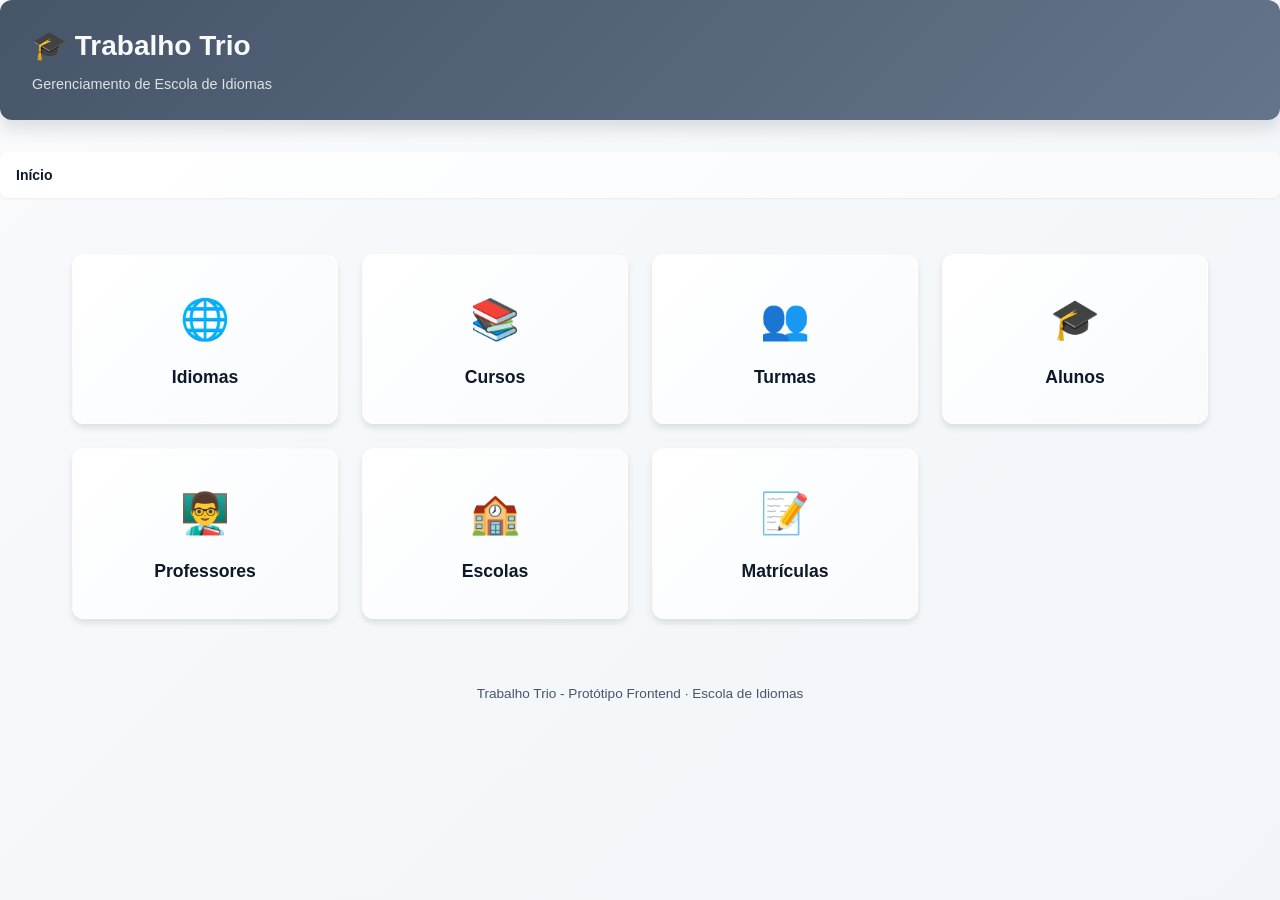
==== frontend/index.html @ f05e7074 "feat: add prototype frontend (HTML/CSS/JS) for Trabalho Trio language school - Dashboard (index.html" ====
<!DOCTYPE html>
<html lang="pt-BR">
<head>
  <meta charset="UTF-8" />
  <meta name="viewport" content="width=device-width, initial-scale=1.0" />
  <title>Trabalho Trio - Escola de Idiomas</title>
  <link rel="stylesheet" href="css/style.css" />
</head>
<body>
  <header>
    <h1>🎓 Trabalho Trio</h1>
    <p>Gerenciamento de Escola de Idiomas</p>
  </header>

  <nav class="breadcrumbs" id="breadcrumbs">
    <span class="current">Início</span>
  </nav>

  <main class="container">
    <div class="dashboard-grid">
      <a href="idiomas.html" class="nav-card">
        <span class="card-icon">🌐</span>
        <span class="card-label">Idiomas</span>
      </a>

      <a href="cursos.html" class="nav-card">
        <span class="card-icon">📚</span>
        <span class="card-label">Cursos</span>
      </a>

      <a href="turmas.html" class="nav-card">
        <span class="card-icon">👥</span>
        <span class="card-label">Turmas</span>
      </a>

      <a href="alunos.html" class="nav-card">
        <span class="card-icon">🎓</span>
        <span class="card-label">Alunos</span>
      </a>

      <a href="professores.html" class="nav-card">
        <span class="card-icon">👨‍🏫</span>
        <span class="card-label">Professores</span>
      </a>

      <a href="escolas.html" class="nav-card">
        <span class="card-icon">🏫</span>
        <span class="card-label">Escolas</span>
      </a>

      <a href="matriculas.html" class="nav-card">
        <span class="card-icon">📝</span>
        <span class="card-label">Matrículas</span>
      </a>
    </div>
  </main>

  <footer>
    <p>Trabalho Trio - Protótipo Frontend &middot; Escola de Idiomas</p>
  </footer>

  <script src="js/api.js"></script>
  <script src="js/app.js"></script>
</body>
</html>
---- frontend/css/style.css ----
/* ============================================================
   Trabalho Trio - Frontend Prototype
   Neutral gradient design system
   ============================================================ */

/* ---- CSS Custom Properties (neutral palette) ---- */
:root {
  --gradient-bg-start: #f8fafc;
  --gradient-bg-end: #f1f5f9;
  --gradient-header-start: #475569;
  --gradient-header-end: #64748a;
  --gradient-card-start: #ffffff;
  --gradient-card-end: #f8fafc;
  --gradient-accent-start: #cbd5e1;
  --gradient-accent-end: #e2e8f0;
  --gradient-button-start: #94a3b8;
  --gradient-button-end: #cbd5e1;
  --gradient-button-hover-start: #64748a;
  --gradient-button-hover-end: #94a3b8;
  --gradient-danger-start: #fca5a5;
  --gradient-danger-end: #fecaca;
  --gradient-danger-hover-start: #ef4444;
  --gradient-danger-hover-end: #f87171;

  --text-primary: #0f172a;
  --text-secondary: #475569;
  --text-on-dark: #f8fafc;
  --border-radius: 8px;
  --border-radius-lg: 12px;
  --shadow-sm: 0 1px 2px rgba(0, 0, 0, 0.05);
  --shadow: 0 4px 6px rgba(0, 0, 0, 0.1);
  --shadow-lg: 0 10px 15px rgba(0, 0, 0, 0.1);
  --transition: all 0.2s ease;
}

/* ---- Reset & Base ---- */
* {
  margin: 0;
  padding: 0;
  box-sizing: border-box;
}

html {
  font-size: 16px;
  scroll-behavior: smooth;
}

body {
  font-family: 'Segoe UI', Tahoma, Geneva, Verdana, sans-serif;
  background: linear-gradient(135deg, var(--gradient-bg-start) 0%, var(--gradient-bg-end) 100%);
  color: var(--text-primary);
  min-height: 100vh;
  line-height: 1.6;
}

/* ---- Layout ---- */
.container {
  max-width: 1200px;
  margin: 0 auto;
  padding: 2rem;
}

header {
  background: linear-gradient(135deg, var(--gradient-header-start) 0%, var(--gradient-header-end) 100%);
  color: var(--text-on-dark);
  padding: 1.5rem 2rem;
  border-radius: var(--border-radius-lg);
  margin-bottom: 2rem;
  box-shadow: var(--shadow-lg);
}

header h1 {
  font-size: 1.75rem;
  font-weight: 700;
}

header p {
  font-size: 0.9rem;
  opacity: 0.85;
  margin-top: 0.25rem;
}

/* ---- Breadcrumbs ---- */
.breadcrumbs {
  display: flex;
  align-items: center;
  gap: 0.5rem;
  padding: 0.75rem 1rem;
  background: linear-gradient(135deg, var(--gradient-card-start) 0%, var(--gradient-card-end) 100%);
  border-radius: var(--border-radius);
  margin-bottom: 1.5rem;
  box-shadow: var(--shadow-sm);
  font-size: 0.875rem;
}

.breadcrumbs a {
  color: var(--text-secondary);
  text-decoration: none;
  transition: var(--transition);
  padding: 0.25rem 0.5rem;
  border-radius: 4px;
}

.breadcrumbs a:hover {
  background: linear-gradient(135deg, var(--gradient-accent-start) 0%, var(--gradient-accent-end) 100%);
  color: var(--text-primary);
}

.breadcrumbs .separator {
  color: var(--text-secondary);
  opacity: 0.5;
  font-weight: bold;
}

.breadcrumbs .current {
  color: var(--text-primary);
  font-weight: 600;
}

/* ---- Dashboard Cards ---- */
.dashboard-grid {
  display: grid;
  grid-template-columns: repeat(auto-fill, minmax(240px, 1fr));
  gap: 1.5rem;
}

.nav-card {
  display: flex;
  flex-direction: column;
  align-items: center;
  gap: 0.75rem;
  padding: 2rem 1.5rem;
  background: linear-gradient(135deg, var(--gradient-card-start) 0%, var(--gradient-card-end) 100%);
  border-radius: var(--border-radius-lg);
  text-decoration: none;
  color: var(--text-primary);
  box-shadow: var(--shadow);
  transition: var(--transition);
  border: 1px solid transparent;
}

.nav-card:hover {
  transform: translateY(-4px);
  box-shadow: var(--shadow-lg);
  border-color: var(--gradient-button-hover-start);
}

.nav-card .card-icon {
  font-size: 2.5rem;
}

.nav-card .card-label {
  font-size: 1.1rem;
  font-weight: 600;
  text-align: center;
}

.nav-card .card-count {
  font-size: 0.75rem;
  color: var(--text-secondary);
  background: linear-gradient(135deg, var(--gradient-accent-start) 0%, var(--gradient-accent-end) 100%);
  padding: 0.25rem 0.75rem;
  border-radius: 20px;
}

/* ---- Entity Pages ---- */
.page-header {
  display: flex;
  justify-content: space-between;
  align-items: center;
  margin-bottom: 1.5rem;
}

.page-header h2 {
  font-size: 1.5rem;
  color: var(--text-primary);
}

.btn {
  display: inline-flex;
  align-items: center;
  gap: 0.5rem;
  padding: 0.6rem 1.25rem;
  border: none;
  border-radius: var(--border-radius);
  font-size: 0.9rem;
  font-weight: 600;
  cursor: pointer;
  transition: var(--transition);
  background: linear-gradient(135deg, var(--gradient-button-start) 0%, var(--gradient-button-end) 100%);
  color: var(--text-primary);
}

.btn:hover {
  background: linear-gradient(135deg, var(--gradient-button-hover-start) 0%, var(--gradient-button-hover-end) 100%);
  transform: translateY(-1px);
}

.btn-sm {
  padding: 0.35rem 0.75rem;
  font-size: 0.8rem;
}

.btn-danger {
  background: linear-gradient(135deg, var(--gradient-danger-start) 0%, var(--gradient-danger-end) 100%);
  color: var(--text-primary);
}

.btn-danger:hover {
  background: linear-gradient(135deg, var(--gradient-danger-hover-start) 0%, var(--gradient-danger-hover-end) 100%);
}

.btn-secondary {
  background: linear-gradient(135deg, var(--gradient-accent-start) 0%, var(--gradient-accent-end) 100%);
  color: var(--text-primary);
}

.btn-secondary:hover {
  background: linear-gradient(135deg, var(--gradient-button-hover-start) 0%, var(--gradient-button-hover-end) 100%);
}

/* ---- Card ---- */
.card {
  background: linear-gradient(135deg, var(--gradient-card-start) 0%, var(--gradient-card-end) 100%);
  border-radius: var(--border-radius-lg);
  padding: 1.5rem;
  box-shadow: var(--shadow);
  margin-bottom: 1.5rem;
}

/* ---- Table ---- */
.table-wrapper {
  overflow-x: auto;
  border-radius: var(--border-radius);
  background: linear-gradient(135deg, var(--gradient-card-start) 0%, var(--gradient-card-end) 100%);
  box-shadow: var(--shadow-sm);
}

table {
  width: 100%;
  border-collapse: collapse;
  font-size: 0.9rem;
}

th {
  background: linear-gradient(135deg, var(--gradient-accent-start) 0%, var(--gradient-accent-end) 100%);
  padding: 0.75rem 1rem;
  text-align: left;
  font-weight: 600;
  color: var(--text-primary);
  border-bottom: 2px solid var(--gradient-button-hover-start);
}

td {
  padding: 0.6rem 1rem;
  border-bottom: 1px solid var(--gradient-accent-start);
  color: var(--text-primary);
}

tr:hover td {
  background: linear-gradient(135deg, var(--gradient-accent-start) 0%, var(--gradient-accent-end) 100%);
}

/* ---- Action buttons in table ---- */
.action-buttons {
  display: flex;
  gap: 0.4rem;
}

.action-btn {
  padding: 0.3rem 0.6rem;
  font-size: 0.78rem;
  border: none;
  border-radius: var(--border-radius);
  cursor: pointer;
  transition: var(--transition);
}

.action-btn.edit {
  background: linear-gradient(135deg, var(--gradient-button-start) 0%, var(--gradient-button-end) 100%);
  color: var(--text-primary);
}

.action-btn.edit:hover {
  background: linear-gradient(135deg, var(--gradient-button-hover-start) 0%, var(--gradient-button-hover-end) 100%);
}

.action-btn.delete {
  background: linear-gradient(135deg, var(--gradient-danger-start) 0%, var(--gradient-danger-end) 100%);
  color: var(--text-primary);
}

.action-btn.delete:hover {
  background: linear-gradient(135deg, var(--gradient-danger-hover-start) 0%, var(--gradient-danger-hover-end) 100%);
}

/* ---- Form ---- */
form {
  display: grid;
  gap: 1rem;
}

.form-row {
  display: grid;
  grid-template-columns: 1fr 1fr;
  gap: 1rem;
}

.form-row.full-width {
  grid-column: 1 / -1;
}

.form-group {
  display: flex;
  flex-direction: column;
  gap: 0.35rem;
}

.form-group label {
  font-size: 0.85rem;
  font-weight: 500;
  color: var(--text-primary);
}

.form-group input,
.form-group select,
.form-group textarea {
  padding: 0.6rem 0.85rem;
  border: 1px solid var(--gradient-accent-start);
  border-radius: var(--border-radius);
  background: linear-gradient(135deg, var(--gradient-card-start) 0%, var(--gradient-card-end) 100%);
  font-size: 0.9rem;
  transition: var(--transition);
}

.form-group input:focus,
.form-group select:focus,
.form-group textarea:focus {
  outline: none;
  border-color: var(--gradient-button-hover-start);
  box-shadow: 0 0 0 2px rgba(148, 163, 184, 0.3);
}

.form-actions {
  display: flex;
  justify-content: flex-end;
  gap: 0.75rem;
  padding-top: 0.5rem;
}

/* ---- Alerts ---- */
.alert {
  padding: 0.75rem 1rem;
  border-radius: var(--border-radius);
  margin-bottom: 1rem;
  font-size: 0.875rem;
  display: none;
}

.alert-success {
  background: linear-gradient(135deg, #bbf7d0 0%, #dcfce7 100%);
  color: #166534;
  border: 1px solid #4ade80;
}

.alert-error {
  background: linear-gradient(135deg, #fecaca 0%, #fca5a5 100%);
  color: #991b1b;
  border: 1px solid #ef4444;
}

.alert.show {
  display: block;
}

/* ---- Empty State ---- */
.empty-state {
  text-align: center;
  padding: 3rem 1rem;
  color: var(--text-secondary);
}

.empty-state .icon {
  font-size: 3rem;
  opacity: 0.3;
  margin-bottom: 1rem;
}

/* ---- Modal ---- */
.modal-overlay {
  position: fixed;
  top: 0;
  left: 0;
  right: 0;
  bottom: 0;
  background: rgba(0, 0, 0, 0.5);
  display: flex;
  align-items: center;
  justify-content: center;
  z-index: 1000;
  opacity: 0;
  visibility: hidden;
  transition: var(--transition);
}

.modal-overlay.active {
  opacity: 1;
  visibility: visible;
}

.modal {
  background: linear-gradient(135deg, var(--gradient-card-start) 0%, var(--gradient-card-end) 100%);
  border-radius: var(--border-radius-lg);
  padding: 2rem;
  max-width: 500px;
  width: 90%;
  box-shadow: var(--shadow-lg);
}

.modal h3 {
  font-size: 1.25rem;
  margin-bottom: 1rem;
  color: var(--text-primary);
}

.modal .modal-body {
  margin-bottom: 1.5rem;
  color: var(--text-secondary);
}

.modal .modal-actions {
  display: flex;
  justify-content: flex-end;
  gap: 0.75rem;
}

/* ---- Loading Spinner ---- */
.loading {
  text-align: center;
  padding: 2rem;
  color: var(--text-secondary);
}

.spinner {
  display: inline-block;
  width: 2rem;
  height: 2rem;
  border: 3px solid var(--gradient-accent-start);
  border-top-color: var(--gradient-button-hover-start);
  border-radius: 50%;
  animation: spin 0.8s linear infinite;
}

@keyframes spin {
  to { transform: rotate(360deg); }
}

/* ---- Footer ---- */
footer {
  text-align: center;
  padding: 2rem;
  color: var(--text-secondary);
  font-size: 0.85rem;
}

/* ---- Responsive ---- */
@media (max-width: 768px) {
  .form-row {
    grid-template-columns: 1fr;
  }

  .page-header {
    flex-direction: column;
    align-items: flex-start;
    gap: 1rem;
  }

  .container {
    padding: 1rem;
  }
}
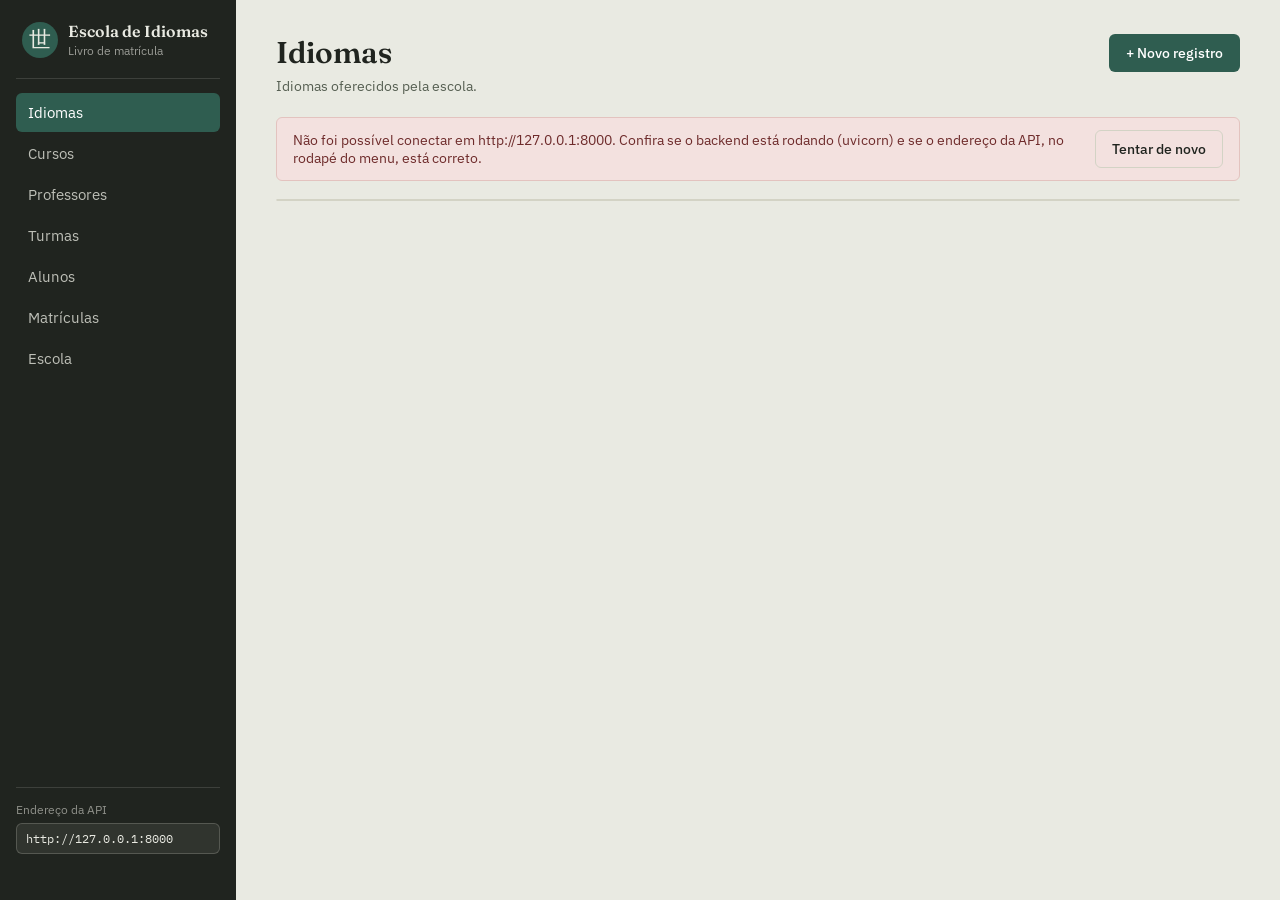
==== commit 70edc32f: "front v1 feito" ====
--- a/frontend/index.html
+++ b/frontend/index.html
@@ -1,65 +1,82 @@
 <!DOCTYPE html>
 <html lang="pt-BR">
 <head>
-  <meta charset="UTF-8" />
-  <meta name="viewport" content="width=device-width, initial-scale=1.0" />
-  <title>Trabalho Trio - Escola de Idiomas</title>
-  <link rel="stylesheet" href="css/style.css" />
+<meta charset="UTF-8">
+<meta name="viewport" content="width=device-width, initial-scale=1.0">
+<title>Escola de Idiomas · Secretaria</title>
+<link rel="preconnect" href="https://fonts.googleapis.com">
+<link rel="preconnect" href="https://fonts.gstatic.com" crossorigin>
+<link href="https://fonts.googleapis.com/css2?family=Fraunces:opsz,wght@9..144,500;9..144,600&family=IBM+Plex+Mono:wght@400;500&family=IBM+Plex+Sans:wght@400;500;600&display=swap" rel="stylesheet">
+<link rel="stylesheet" href="style.css">
 </head>
 <body>
-  <header>
-    <h1>🎓 Trabalho Trio</h1>
-    <p>Gerenciamento de Escola de Idiomas</p>
-  </header>
 
-  <nav class="breadcrumbs" id="breadcrumbs">
-    <span class="current">Início</span>
+<div class="app">
+
+  <nav class="sidebar" id="sidebar">
+    <div class="brand">
+      <span class="brand-mark" aria-hidden="true">世</span>
+      <div>
+        <div class="brand-title">Escola de Idiomas</div>
+        <div class="brand-sub">Livro de matrícula</div>
+      </div>
+    </div>
+
+    <ul class="nav-list" id="nav-list"><!-- preenchido via JS --></ul>
+
+    <div class="sidebar-footer">
+      <label for="api-base">Endereço da API</label>
+      <input type="text" id="api-base" spellcheck="false" autocomplete="off">
+      <div class="conn-status" id="conn-status"></div>
+    </div>
   </nav>
 
-  <main class="container">
-    <div class="dashboard-grid">
-      <a href="idiomas.html" class="nav-card">
-        <span class="card-icon">🌐</span>
-        <span class="card-label">Idiomas</span>
-      </a>
+  <main class="content">
+    <header class="content-header">
+      <div>
+        <h1 id="section-title">—</h1>
+        <p class="section-sub" id="section-sub"></p>
+      </div>
+      <button class="btn btn-primary" id="btn-new">+ Novo registro</button>
+    </header>
 
-      <a href="cursos.html" class="nav-card">
-        <span class="card-icon">📚</span>
-        <span class="card-label">Cursos</span>
-      </a>
+    <div class="banner banner-error" id="error-banner" hidden>
+      <p id="error-text"></p>
+      <button class="btn btn-ghost" id="btn-retry">Tentar de novo</button>
+    </div>
 
-      <a href="turmas.html" class="nav-card">
-        <span class="card-icon">👥</span>
-        <span class="card-label">Turmas</span>
-      </a>
-
-      <a href="alunos.html" class="nav-card">
-        <span class="card-icon">🎓</span>
-        <span class="card-label">Alunos</span>
-      </a>
-
-      <a href="professores.html" class="nav-card">
-        <span class="card-icon">👨‍🏫</span>
-        <span class="card-label">Professores</span>
-      </a>
-
-      <a href="escolas.html" class="nav-card">
-        <span class="card-icon">🏫</span>
-        <span class="card-label">Escolas</span>
-      </a>
-
-      <a href="matriculas.html" class="nav-card">
-        <span class="card-icon">📝</span>
-        <span class="card-label">Matrículas</span>
-      </a>
+    <div class="table-wrap" id="table-wrap">
+      <table id="data-table">
+        <thead id="table-head"></thead>
+        <tbody id="table-body"></tbody>
+      </table>
+      <div class="empty-state" id="empty-state" hidden>
+        <p id="empty-text"></p>
+        <button class="btn btn-primary" id="btn-empty-new">Adicionar</button>
+      </div>
+      <div class="loading-state" id="loading-state">Carregando registros…</div>
     </div>
   </main>
+</div>
 
-  <footer>
-    <p>Trabalho Trio - Protótipo Frontend &middot; Escola de Idiomas</p>
-  </footer>
+<div class="overlay" id="overlay" hidden></div>
+<aside class="panel" id="panel" hidden>
+  <form id="panel-form">
+    <div class="panel-head">
+      <h2 id="panel-title">Novo registro</h2>
+      <button type="button" class="btn-close" id="btn-close" aria-label="Fechar">×</button>
+    </div>
+    <div class="panel-body" id="panel-fields"><!-- preenchido via JS --></div>
+    <div class="panel-foot">
+      <button type="button" class="btn btn-ghost" id="btn-cancel">Cancelar</button>
+      <button type="submit" class="btn btn-primary" id="btn-save">Salvar</button>
+    </div>
+    <p class="panel-error" id="panel-error" hidden></p>
+  </form>
+</aside>
 
-  <script src="js/api.js"></script>
-  <script src="js/app.js"></script>
+<div class="toast" id="toast" hidden></div>
+
+<script src="app.js"></script>
 </body>
 </html>
--- a/frontend/style.css
+++ b/frontend/style.css
@@ -0,0 +1,483 @@
+:root {
+  --ink: #20241f;
+  --ink-soft: #565f52;
+  --paper: #e9eae2;
+  --surface: #ffffff;
+  --surface-alt: #f4f4ee;
+  --line: #d3d3c5;
+  --green: #2f5d50;
+  --green-dark: #1f433a;
+  --green-tint: #e3ece8;
+  --mustard: #b9812c;
+  --mustard-tint: #f5e9d3;
+  --brick: #9c3d3d;
+  --brick-tint: #f3e1df;
+  --radius: 6px;
+  --font-display: "Fraunces", Georgia, "Times New Roman", serif;
+  --font-body: "IBM Plex Sans", -apple-system, "Segoe UI", sans-serif;
+  --font-mono: "IBM Plex Mono", "SFMono-Regular", Consolas, monospace;
+}
+
+* { box-sizing: border-box; }
+
+/* Ensure the HTML `hidden` attribute always hides elements,
+   even when a CSS rule on the same element sets `display`. */
+[hidden] {
+  display: none !important;
+}
+
+html, body {
+  margin: 0;
+  height: 100%;
+  background: var(--paper);
+  color: var(--ink);
+  font-family: var(--font-body);
+  font-size: 15px;
+  -webkit-font-smoothing: antialiased;
+}
+
+button, input, select, textarea { font-family: inherit; font-size: inherit; color: inherit; }
+
+.app {
+  display: grid;
+  grid-template-columns: 236px 1fr;
+  min-height: 100vh;
+}
+
+/* ---------- sidebar ---------- */
+
+.sidebar {
+  background: var(--ink);
+  color: var(--paper);
+  display: flex;
+  flex-direction: column;
+  padding: 22px 16px;
+}
+
+.brand {
+  display: flex;
+  align-items: center;
+  gap: 10px;
+  padding: 0 6px 20px;
+  border-bottom: 1px solid rgba(233, 234, 226, 0.14);
+  margin-bottom: 14px;
+}
+
+.brand-mark {
+  font-family: var(--font-display);
+  font-size: 22px;
+  width: 36px;
+  height: 36px;
+  border-radius: 50%;
+  background: var(--green);
+  color: var(--paper);
+  display: flex;
+  align-items: center;
+  justify-content: center;
+  flex-shrink: 0;
+}
+
+.brand-title {
+  font-family: var(--font-display);
+  font-size: 16px;
+  font-weight: 600;
+  line-height: 1.2;
+}
+
+.brand-sub {
+  font-size: 12px;
+  color: rgba(233, 234, 226, 0.6);
+  margin-top: 2px;
+}
+
+.nav-list {
+  list-style: none;
+  margin: 0;
+  padding: 0;
+  flex: 1;
+  overflow-y: auto;
+}
+
+.nav-item {
+  display: flex;
+  align-items: center;
+  justify-content: space-between;
+  gap: 8px;
+  width: 100%;
+  padding: 10px 12px;
+  margin-bottom: 2px;
+  border: none;
+  background: none;
+  color: rgba(233, 234, 226, 0.78);
+  border-radius: var(--radius);
+  cursor: pointer;
+  text-align: left;
+  transition: background 120ms ease, color 120ms ease;
+}
+
+.nav-item:hover { background: rgba(233, 234, 226, 0.08); color: var(--paper); }
+
+.nav-item.active {
+  background: var(--green);
+  color: #fff;
+}
+
+.nav-item .count {
+  font-family: var(--font-mono);
+  font-size: 12px;
+  opacity: 0.75;
+}
+
+.sidebar-footer {
+  border-top: 1px solid rgba(233, 234, 226, 0.14);
+  padding-top: 14px;
+  margin-top: 12px;
+}
+
+.sidebar-footer label {
+  display: block;
+  font-size: 11.5px;
+  color: rgba(233, 234, 226, 0.55);
+  margin-bottom: 6px;
+}
+
+.sidebar-footer input {
+  width: 100%;
+  background: rgba(233, 234, 226, 0.08);
+  border: 1px solid rgba(233, 234, 226, 0.2);
+  border-radius: var(--radius);
+  padding: 7px 9px;
+  color: var(--paper);
+  font-family: var(--font-mono);
+  font-size: 12px;
+}
+
+.sidebar-footer input:focus {
+  outline: 2px solid var(--green);
+  outline-offset: 1px;
+  background: rgba(233, 234, 226, 0.12);
+}
+
+.conn-status {
+  margin-top: 8px;
+  font-size: 12px;
+  min-height: 16px;
+}
+
+.conn-status.ok { color: #9fd6c0; }
+.conn-status.fail { color: #e3a6a0; }
+
+/* ---------- main content ---------- */
+
+.content {
+  padding: 34px 40px 60px;
+  max-width: 1080px;
+}
+
+.content-header {
+  display: flex;
+  align-items: flex-start;
+  justify-content: space-between;
+  gap: 20px;
+  margin-bottom: 22px;
+}
+
+.content-header h1 {
+  font-family: var(--font-display);
+  font-size: 30px;
+  font-weight: 600;
+  margin: 0;
+}
+
+.section-sub {
+  margin: 6px 0 0;
+  color: var(--ink-soft);
+  font-size: 13.5px;
+}
+
+.btn {
+  border: 1px solid transparent;
+  border-radius: var(--radius);
+  padding: 9px 16px;
+  cursor: pointer;
+  font-weight: 500;
+  font-size: 14px;
+  white-space: nowrap;
+  transition: background 120ms ease, border-color 120ms ease, color 120ms ease;
+}
+
+.btn-primary { background: var(--green); color: #fff; }
+.btn-primary:hover { background: var(--green-dark); }
+
+.btn-ghost { background: transparent; border-color: var(--line); color: var(--ink); }
+.btn-ghost:hover { background: var(--surface-alt); }
+
+.btn-text {
+  background: none;
+  border: none;
+  padding: 4px 6px;
+  cursor: pointer;
+  font-size: 13px;
+  border-radius: 4px;
+}
+
+.btn-text.edit { color: var(--green-dark); }
+.btn-text.edit:hover { background: var(--green-tint); }
+
+.btn-text.danger { color: var(--brick); }
+.btn-text.danger:hover { background: var(--brick-tint); }
+
+/* ---------- banner ---------- */
+
+.banner {
+  display: flex;
+  align-items: center;
+  justify-content: space-between;
+  gap: 16px;
+  padding: 12px 16px;
+  border-radius: var(--radius);
+  margin-bottom: 18px;
+  font-size: 13.5px;
+}
+
+.banner-error {
+  background: var(--brick-tint);
+  color: #6e2b2b;
+  border: 1px solid #e3c3bf;
+}
+
+.banner p { margin: 0; }
+
+/* ---------- table ---------- */
+
+.table-wrap {
+  background: var(--surface);
+  border: 1px solid var(--line);
+  border-radius: var(--radius);
+  overflow: hidden;
+}
+
+table { width: 100%; border-collapse: collapse; }
+
+thead th {
+  text-align: left;
+  font-size: 12px;
+  font-weight: 600;
+  color: var(--ink-soft);
+  padding: 12px 16px;
+  border-bottom: 1px solid var(--line);
+  background: var(--surface-alt);
+}
+
+tbody td {
+  padding: 12px 16px;
+  border-bottom: 1px solid var(--line);
+  font-size: 14px;
+  vertical-align: middle;
+}
+
+tbody tr:last-child td { border-bottom: none; }
+tbody tr:hover { background: var(--surface-alt); }
+
+td.num, td.id-col { font-family: var(--font-mono); font-size: 13px; color: var(--ink-soft); }
+
+td.actions { text-align: right; white-space: nowrap; }
+
+.empty-state {
+  padding: 48px 24px;
+  text-align: center;
+}
+
+.empty-state p {
+  color: var(--ink-soft);
+  margin: 0 0 14px;
+}
+
+.loading-state {
+  padding: 40px 24px;
+  text-align: center;
+  color: var(--ink-soft);
+  font-size: 14px;
+}
+
+/* ---------- slide-over panel ---------- */
+
+.overlay {
+  position: fixed;
+  inset: 0;
+  background: rgba(32, 36, 31, 0.35);
+  opacity: 0;
+  animation: fade-in 160ms ease forwards;
+  z-index: 20;
+}
+
+@keyframes fade-in { to { opacity: 1; } }
+
+.panel {
+  position: fixed;
+  top: 0;
+  right: 0;
+  bottom: 0;
+  width: min(420px, 100vw);
+  background: var(--surface);
+  box-shadow: -8px 0 24px rgba(32, 36, 31, 0.18);
+  z-index: 21;
+  display: flex;
+  flex-direction: column;
+  transform: translateX(100%);
+  animation: slide-in 200ms ease forwards;
+}
+
+@keyframes slide-in { to { transform: translateX(0); } }
+
+#panel-form { display: flex; flex-direction: column; height: 100%; }
+
+.panel-head {
+  display: flex;
+  align-items: center;
+  justify-content: space-between;
+  padding: 20px 22px;
+  border-bottom: 1px solid var(--line);
+}
+
+.panel-head h2 {
+  font-family: var(--font-display);
+  font-size: 20px;
+  font-weight: 600;
+  margin: 0;
+}
+
+.btn-close {
+  background: none;
+  border: none;
+  font-size: 22px;
+  line-height: 1;
+  cursor: pointer;
+  color: var(--ink-soft);
+  padding: 4px 8px;
+}
+
+.btn-close:hover { color: var(--ink); }
+
+.panel-body {
+  padding: 20px 22px;
+  overflow-y: auto;
+  flex: 1;
+  display: flex;
+  flex-direction: column;
+  gap: 16px;
+}
+
+.field label {
+  display: block;
+  font-size: 13px;
+  font-weight: 500;
+  margin-bottom: 6px;
+}
+
+.field .hint {
+  display: block;
+  font-size: 12px;
+  color: var(--ink-soft);
+  margin-top: 4px;
+}
+
+.field input,
+.field select,
+.field textarea {
+  width: 100%;
+  padding: 9px 11px;
+  border: 1px solid var(--line);
+  border-radius: var(--radius);
+  background: var(--surface);
+}
+
+.field textarea { resize: vertical; min-height: 70px; }
+
+.field input:focus,
+.field select:focus,
+.field textarea:focus {
+  outline: 2px solid var(--green);
+  outline-offset: 0;
+  border-color: var(--green);
+}
+
+.panel-foot {
+  display: flex;
+  justify-content: flex-end;
+  gap: 10px;
+  padding: 16px 22px;
+  border-top: 1px solid var(--line);
+}
+
+.panel-error {
+  margin: 0 22px 16px;
+  padding: 10px 12px;
+  background: var(--brick-tint);
+  color: #6e2b2b;
+  border-radius: var(--radius);
+  font-size: 13px;
+}
+
+/* ---------- toast ---------- */
+
+.toast {
+  position: fixed;
+  left: 50%;
+  bottom: 28px;
+  transform: translateX(-50%);
+  background: var(--ink);
+  color: var(--paper);
+  padding: 11px 20px;
+  border-radius: var(--radius);
+  font-size: 13.5px;
+  z-index: 30;
+  box-shadow: 0 8px 20px rgba(0, 0, 0, 0.2);
+}
+
+.toast.danger { background: var(--brick); }
+
+/* ---------- badges ---------- */
+
+.badge {
+  display: inline-block;
+  padding: 2px 9px;
+  border-radius: 999px;
+  font-size: 12px;
+  font-family: var(--font-mono);
+}
+
+.badge-mustard { background: var(--mustard-tint); color: #7a5518; }
+.badge-green { background: var(--green-tint); color: var(--green-dark); }
+
+/* ---------- responsive ---------- */
+
+@media (max-width: 860px) {
+  .app { grid-template-columns: 1fr; }
+
+  .sidebar {
+    flex-direction: row;
+    align-items: center;
+    overflow-x: auto;
+    padding: 14px 16px;
+  }
+
+  .brand { border-bottom: none; margin-bottom: 0; padding: 0 14px 0 0; border-right: 1px solid rgba(233,234,226,0.14); }
+
+  .nav-list { display: flex; flex: none; }
+  .nav-item { white-space: nowrap; margin-right: 4px; }
+
+  .sidebar-footer { display: none; }
+
+  .content { padding: 24px 18px 50px; }
+
+  .content-header { flex-direction: column; align-items: stretch; }
+
+  .table-wrap { overflow-x: auto; }
+
+  .panel { width: 100vw; }
+}
+
+@media (prefers-reduced-motion: reduce) {
+  .overlay, .panel { animation: none; opacity: 1; transform: none; }
+}
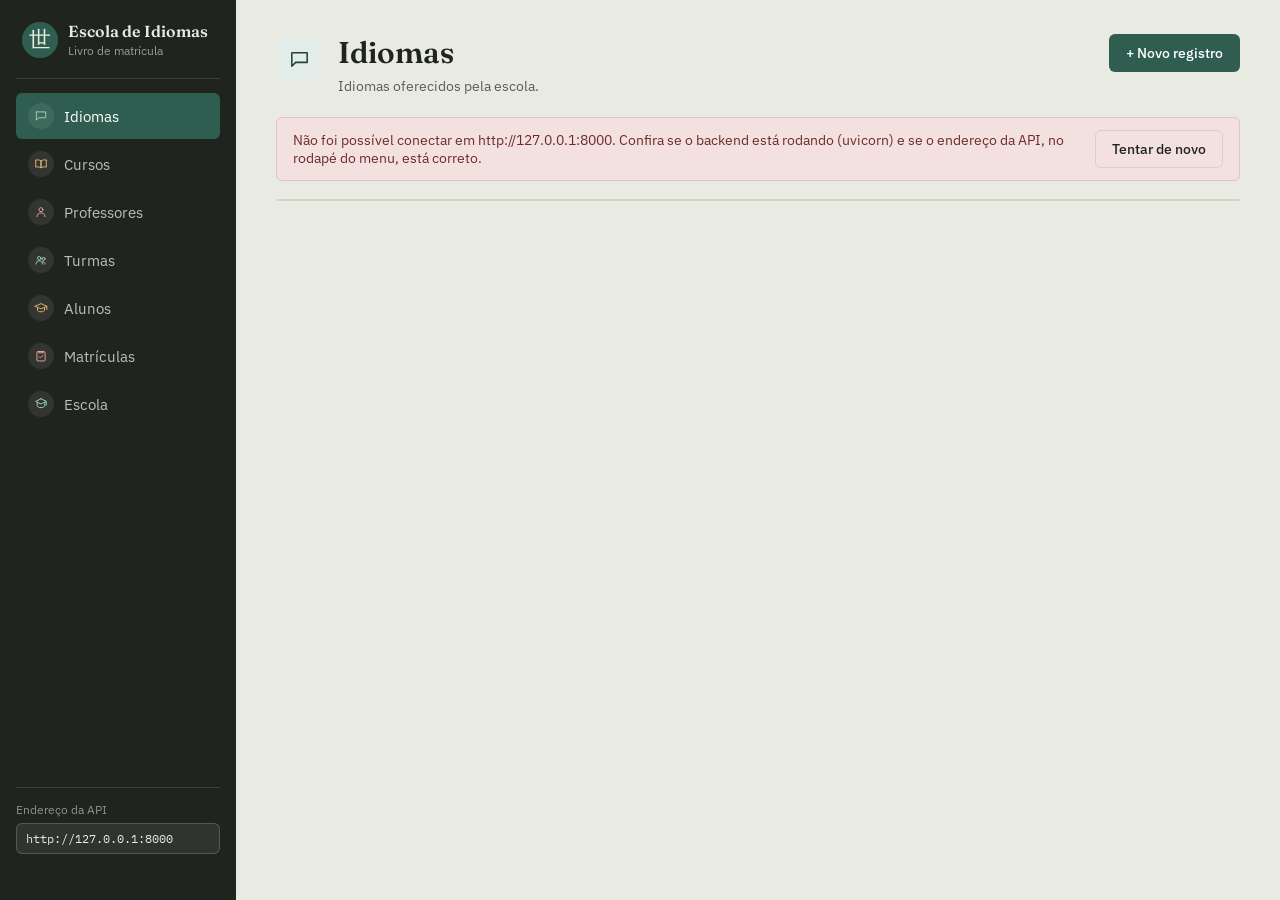
==== commit fa8dc3d7: "mascaras" ====
--- a/frontend/index.html
+++ b/frontend/index.html
@@ -4,6 +4,7 @@
 <meta charset="UTF-8">
 <meta name="viewport" content="width=device-width, initial-scale=1.0">
 <title>Escola de Idiomas · Secretaria</title>
+<link rel="icon" type="image/svg+xml" href="data:image/svg+xml,%3Csvg xmlns='http://www.w3.org/2000/svg' viewBox='0 0 64 64'%3E%3Crect width='64' height='64' rx='14' fill='%232f5d50'/%3E%3Ctext x='32' y='44' font-size='34' text-anchor='middle' fill='%23e9eae2' font-family='Georgia,serif'%3E%E4%B8%96%3C/text%3E%3C/svg%3E">
 <link rel="preconnect" href="https://fonts.googleapis.com">
 <link rel="preconnect" href="https://fonts.gstatic.com" crossorigin>
 <link href="https://fonts.googleapis.com/css2?family=Fraunces:opsz,wght@9..144,500;9..144,600&family=IBM+Plex+Mono:wght@400;500&family=IBM+Plex+Sans:wght@400;500;600&display=swap" rel="stylesheet">
@@ -33,9 +34,15 @@
 
   <main class="content">
     <header class="content-header">
-      <div>
-        <h1 id="section-title">—</h1>
-        <p class="section-sub" id="section-sub"></p>
+      <div class="header-title">
+        <span class="header-icon" id="section-icon" aria-hidden="true"></span>
+        <div>
+          <div class="title-row">
+            <h1 id="section-title">—</h1>
+            <span class="count-pill" id="section-count" hidden></span>
+          </div>
+          <p class="section-sub" id="section-sub"></p>
+        </div>
       </div>
       <button class="btn btn-primary" id="btn-new">+ Novo registro</button>
     </header>
@@ -51,10 +58,13 @@
         <tbody id="table-body"></tbody>
       </table>
       <div class="empty-state" id="empty-state" hidden>
+        <div class="empty-icon" aria-hidden="true">
+          <svg viewBox="0 0 24 24" fill="none" stroke="currentColor" stroke-width="1.5" stroke-linecap="round" stroke-linejoin="round"><path d="M4 8.5V19a1 1 0 0 0 1 1h14a1 1 0 0 0 1-1V8.5"/><path d="M2.5 8.5h19L19 4H5L2.5 8.5z"/><path d="M9.5 12.5a2.5 2.5 0 0 0 5 0"/></svg>
+        </div>
         <p id="empty-text"></p>
         <button class="btn btn-primary" id="btn-empty-new">Adicionar</button>
       </div>
-      <div class="loading-state" id="loading-state">Carregando registros…</div>
+      <div class="loading-state" id="loading-state"><span class="spinner" aria-hidden="true"></span><span>Carregando registros…</span></div>
     </div>
   </main>
 </div>
--- a/frontend/style.css
+++ b/frontend/style.css
@@ -12,6 +12,7 @@
   --mustard-tint: #f5e9d3;
   --brick: #9c3d3d;
   --brick-tint: #f3e1df;
+  --mustard-dark: #7a5518;
   --radius: 6px;
   --font-display: "Fraunces", Georgia, "Times New Roman", serif;
   --font-body: "IBM Plex Sans", -apple-system, "Segoe UI", sans-serif;
@@ -126,7 +127,39 @@
   font-family: var(--font-mono);
   font-size: 12px;
   opacity: 0.75;
-}
+  min-width: 10px;
+  text-align: right;
+}
+
+.nav-item-main {
+  display: flex;
+  align-items: center;
+  gap: 10px;
+  min-width: 0;
+}
+
+.nav-item-main > span:last-child {
+  overflow: hidden;
+  text-overflow: ellipsis;
+  white-space: nowrap;
+}
+
+.nav-icon {
+  width: 26px;
+  height: 26px;
+  border-radius: 50%;
+  display: flex;
+  align-items: center;
+  justify-content: center;
+  flex-shrink: 0;
+  background: rgba(233, 234, 226, 0.09);
+}
+
+.nav-icon svg { width: 14px; height: 14px; }
+
+.nav-icon.accent-green { color: #9fd6c0; }
+.nav-icon.accent-mustard { color: #e3b976; }
+.nav-icon.accent-brick { color: #e3a6a0; }
 
 .sidebar-footer {
   border-top: 1px solid rgba(233, 234, 226, 0.14);
@@ -188,6 +221,49 @@
   font-weight: 600;
   margin: 0;
 }
+
+.header-title {
+  display: flex;
+  align-items: flex-start;
+  gap: 16px;
+}
+
+.header-icon {
+  width: 46px;
+  height: 46px;
+  border-radius: 13px;
+  display: flex;
+  align-items: center;
+  justify-content: center;
+  flex-shrink: 0;
+  margin-top: 2px;
+}
+
+.header-icon svg { width: 23px; height: 23px; }
+
+.header-icon.accent-green { background: var(--green-tint); color: var(--green-dark); }
+.header-icon.accent-mustard { background: var(--mustard-tint); color: var(--mustard-dark); }
+.header-icon.accent-brick { background: var(--brick-tint); color: var(--brick); }
+
+.title-row {
+  display: flex;
+  align-items: baseline;
+  gap: 10px;
+  flex-wrap: wrap;
+}
+
+.count-pill {
+  display: inline-block;
+  padding: 2px 10px;
+  border-radius: 999px;
+  font-size: 12px;
+  font-family: var(--font-mono);
+  white-space: nowrap;
+}
+
+.count-pill.accent-green { background: var(--green-tint); color: var(--green-dark); }
+.count-pill.accent-mustard { background: var(--mustard-tint); color: var(--mustard-dark); }
+.count-pill.accent-brick { background: var(--brick-tint); color: var(--brick); }
 
 .section-sub {
   margin: 6px 0 0;
@@ -288,6 +364,20 @@
   text-align: center;
 }
 
+.empty-icon {
+  width: 52px;
+  height: 52px;
+  margin: 0 auto 14px;
+  border-radius: 50%;
+  background: var(--surface-alt);
+  color: var(--ink-soft);
+  display: flex;
+  align-items: center;
+  justify-content: center;
+}
+
+.empty-icon svg { width: 26px; height: 26px; }
+
 .empty-state p {
   color: var(--ink-soft);
   margin: 0 0 14px;
@@ -298,6 +388,26 @@
   text-align: center;
   color: var(--ink-soft);
   font-size: 14px;
+  display: flex;
+  align-items: center;
+  justify-content: center;
+  gap: 10px;
+}
+
+.spinner {
+  width: 15px;
+  height: 15px;
+  border-radius: 50%;
+  border: 2px solid var(--line);
+  border-top-color: var(--green);
+  animation: spin 700ms linear infinite;
+  flex-shrink: 0;
+}
+
+@keyframes spin { to { transform: rotate(360deg); } }
+
+@media (prefers-reduced-motion: reduce) {
+  .spinner { animation: none; }
 }
 
 /* ---------- slide-over panel ---------- */
@@ -392,6 +502,19 @@
   background: var(--surface);
 }
 
+.field select {
+  appearance: none;
+  -webkit-appearance: none;
+  background-image: url("data:image/svg+xml,%3Csvg xmlns='http://www.w3.org/2000/svg' viewBox='0 0 20 20' fill='none' stroke='%23565f52' stroke-width='1.6' stroke-linecap='round' stroke-linejoin='round'%3E%3Cpath d='M6 8l4 4 4-4'/%3E%3C/svg%3E");
+  background-repeat: no-repeat;
+  background-position: right 11px center;
+  background-size: 14px;
+  padding-right: 32px;
+  cursor: pointer;
+}
+
+.field input[data-mask] { font-family: var(--font-mono); letter-spacing: 0.2px; }
+
 .field textarea { resize: vertical; min-height: 70px; }
 
 .field input:focus,
@@ -447,8 +570,9 @@
   font-family: var(--font-mono);
 }
 
-.badge-mustard { background: var(--mustard-tint); color: #7a5518; }
+.badge-mustard { background: var(--mustard-tint); color: var(--mustard-dark); }
 .badge-green { background: var(--green-tint); color: var(--green-dark); }
+.badge-brick { background: var(--brick-tint); color: var(--brick); }
 
 /* ---------- responsive ---------- */
 
